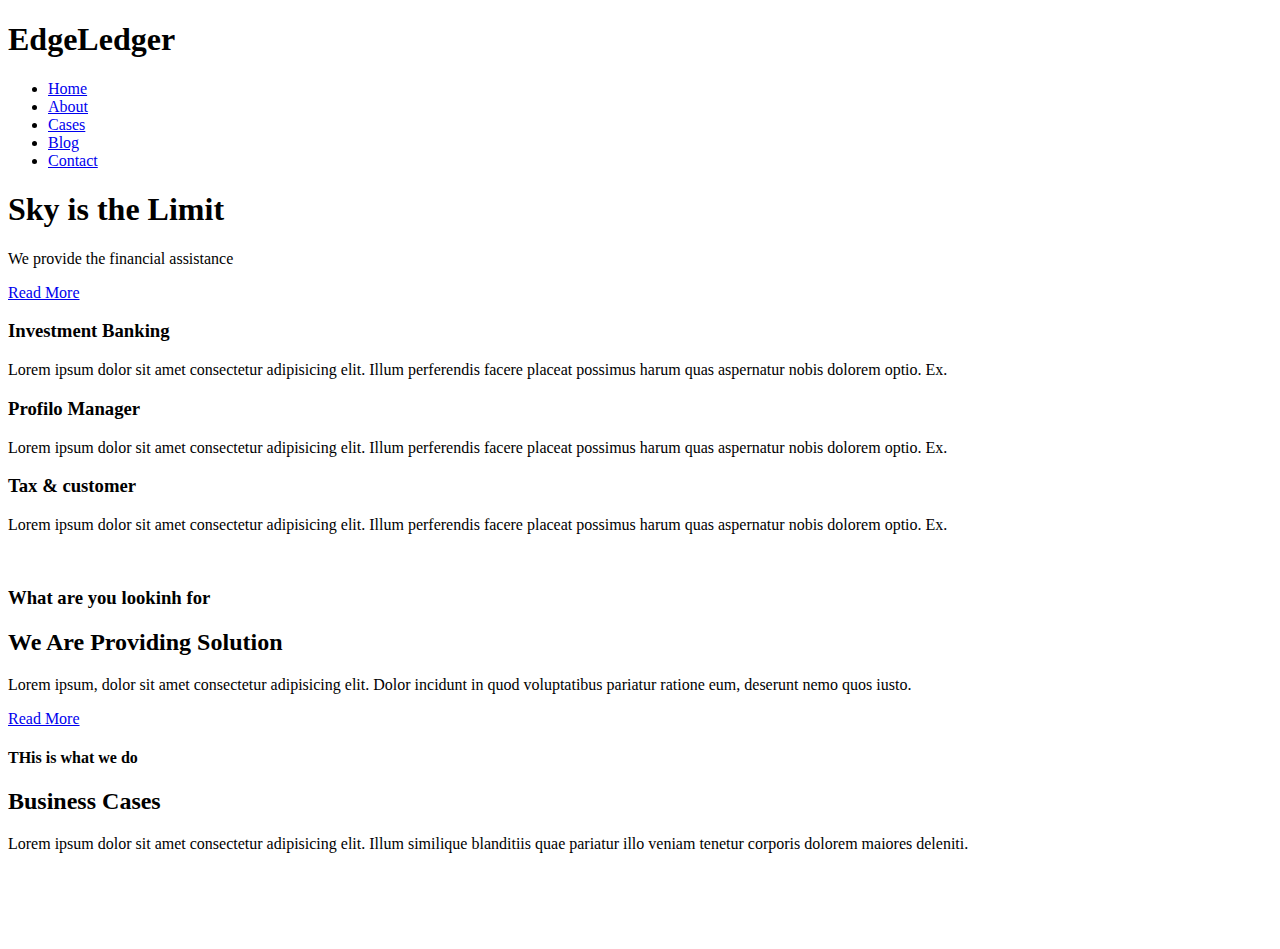
==== index.html @ 509ef7d6 "a" ====
<!DOCTYPE html>
<html lang="en">
<head>
    <meta charset="UTF-8">
    <meta http-equiv="X-UA-Compatible" content="IE=edge">
    <meta name="viewport" content="width=device-width, initial-scale=1.0">
    <link rel="stylesheet" href="https://cdnjs.cloudflare.com/ajax/libs/font-awesome/5.15.3/css/all.min.css" integrity="sha512-iBBXm8fW90+nuLcSKlbmrPcLa0OT92xO1BIsZ+ywDWZCvqsWgccV3gFoRBv0z+8dLJgyAHIhR35VZc2oM/gI1w==" crossorigin="anonymous" referrerpolicy="no-referrer" />
    <link rel="stylesheet" href="/CSS/style.css">
    <link rel="stylesheet" href="/CSS/utilities.css">
    <title>Welcome to  edge</title>
</head>
<body>
    <header class="hero">
        <div id="navbar" class="navbar">
            <h1 class="Logo">
               <span class="text-primary"> <i class="fas fa-book-open"></i>
                Edge</span>Ledger
            </h1>
            <nav>
                <ul>
                    <li><a href="Home">Home</a></li>
                    <li><a href="About">About</a></li>
                    <li><a href="Cases">Cases</a></li>
                    <li><a href="Blog">Blog</a></li>
                    <li><a href="Contact">Contact</a></li>
                </ul>
            </nav>
        </div>
        <div class="content">
            <h1>Sky is the Limit</h1>
            <p>We provide the financial assistance</p>
           <a href="#about" class="btn"><i class="fas fa-chevron-right"></i> Read More</a>
        </div>

    </header>
    
<main>
    <!-- Items -->
    <section id="about" class="icons bg-light">
        <div class="flex-items">
            <div>
                <i class="fas fa-university fa-2x"></i>
                <div>
                    <h3>Investment Banking</h3>
                    <p>Lorem ipsum dolor sit amet consectetur adipisicing elit. Illum perferendis facere placeat possimus harum quas aspernatur nobis dolorem optio. Ex.</p>
                </div>
            </div>
            <div>
                <i class="fas fa-book-reader fa-2x"></i>
                <div>
                    <h3>Profilo Manager</h3>
                    <p>Lorem ipsum dolor sit amet consectetur adipisicing elit. Illum perferendis facere placeat possimus harum quas aspernatur nobis dolorem optio. Ex.</p>
                </div>
            </div><div>
                <i class="fas fa-pencil-alt fa-2x"></i>
                <div>
                    <h3>Tax & customer</h3>
                    <p>Lorem ipsum dolor sit amet consectetur adipisicing elit. Illum perferendis facere placeat possimus harum quas aspernatur nobis dolorem optio. Ex.</p>
                </div>
            </div>
        </div>
    </section>
    <!-- About-solution -->
    <section class="solutions flex-columns">
        <div class="row">
            <div class="column">
                <div class="column-1">
                    <img src="/Images/IMG_1739 - Copy.JPG" alt="">
                </div>
            </div>
            <div class="column">
                <div class="column-2 bg-primary">
                    <h3>What are you lookinh for</h3>
                    <h2> We Are Providing Solution</h2>
                    <p>Lorem ipsum, dolor sit amet consectetur adipisicing elit. Dolor incidunt in quod voluptatibus pariatur ratione eum, deserunt nemo quos iusto.</p>
                    <a href="#" class="btn btn-outline">
                        <i class="fas fa-chevron"></i> Read More
                    </a>
                </div>
            </div>
        </div>
    </section>
    <!-- cases -->
    <section id="cases" class="cases flex-grid scetion-padding">
        <header class="section-header">
            <h4>THis is what we do</h4>
            <h2>Business Cases</h2>
            <p>Lorem ipsum dolor sit amet consectetur adipisicing elit. Illum similique blanditiis quae pariatur illo veniam tenetur corporis dolorem maiores deleniti.</p>

        </header>
        <div class="row">
            <div class="column">
                <img src="/Images/IMG_1739 - Copy.JPG" alt="">
                <img src="/Images/IMG_1739 - Copy.JPG" alt="">
            </div>
            <div class="column">
                <img src="/Images/IMG_1739 - Copy.JPG" alt="">
                <img src="/Images/IMG_1739 - Copy.JPG" alt="">
            </div>
            <div class="column">
                <img src="/Images/IMG_1739 - Copy.JPG" alt="">
                <img src="/Images/IMG_1739 - Copy.JPG" alt="">
            </div>
            <div class="column">
                <img src="/Images/IMG_1739 - Copy.JPG" alt="">
                <img src="/Images/IMG_1739 - Copy.JPG" alt="">
            </div>
        </div>
    </section>
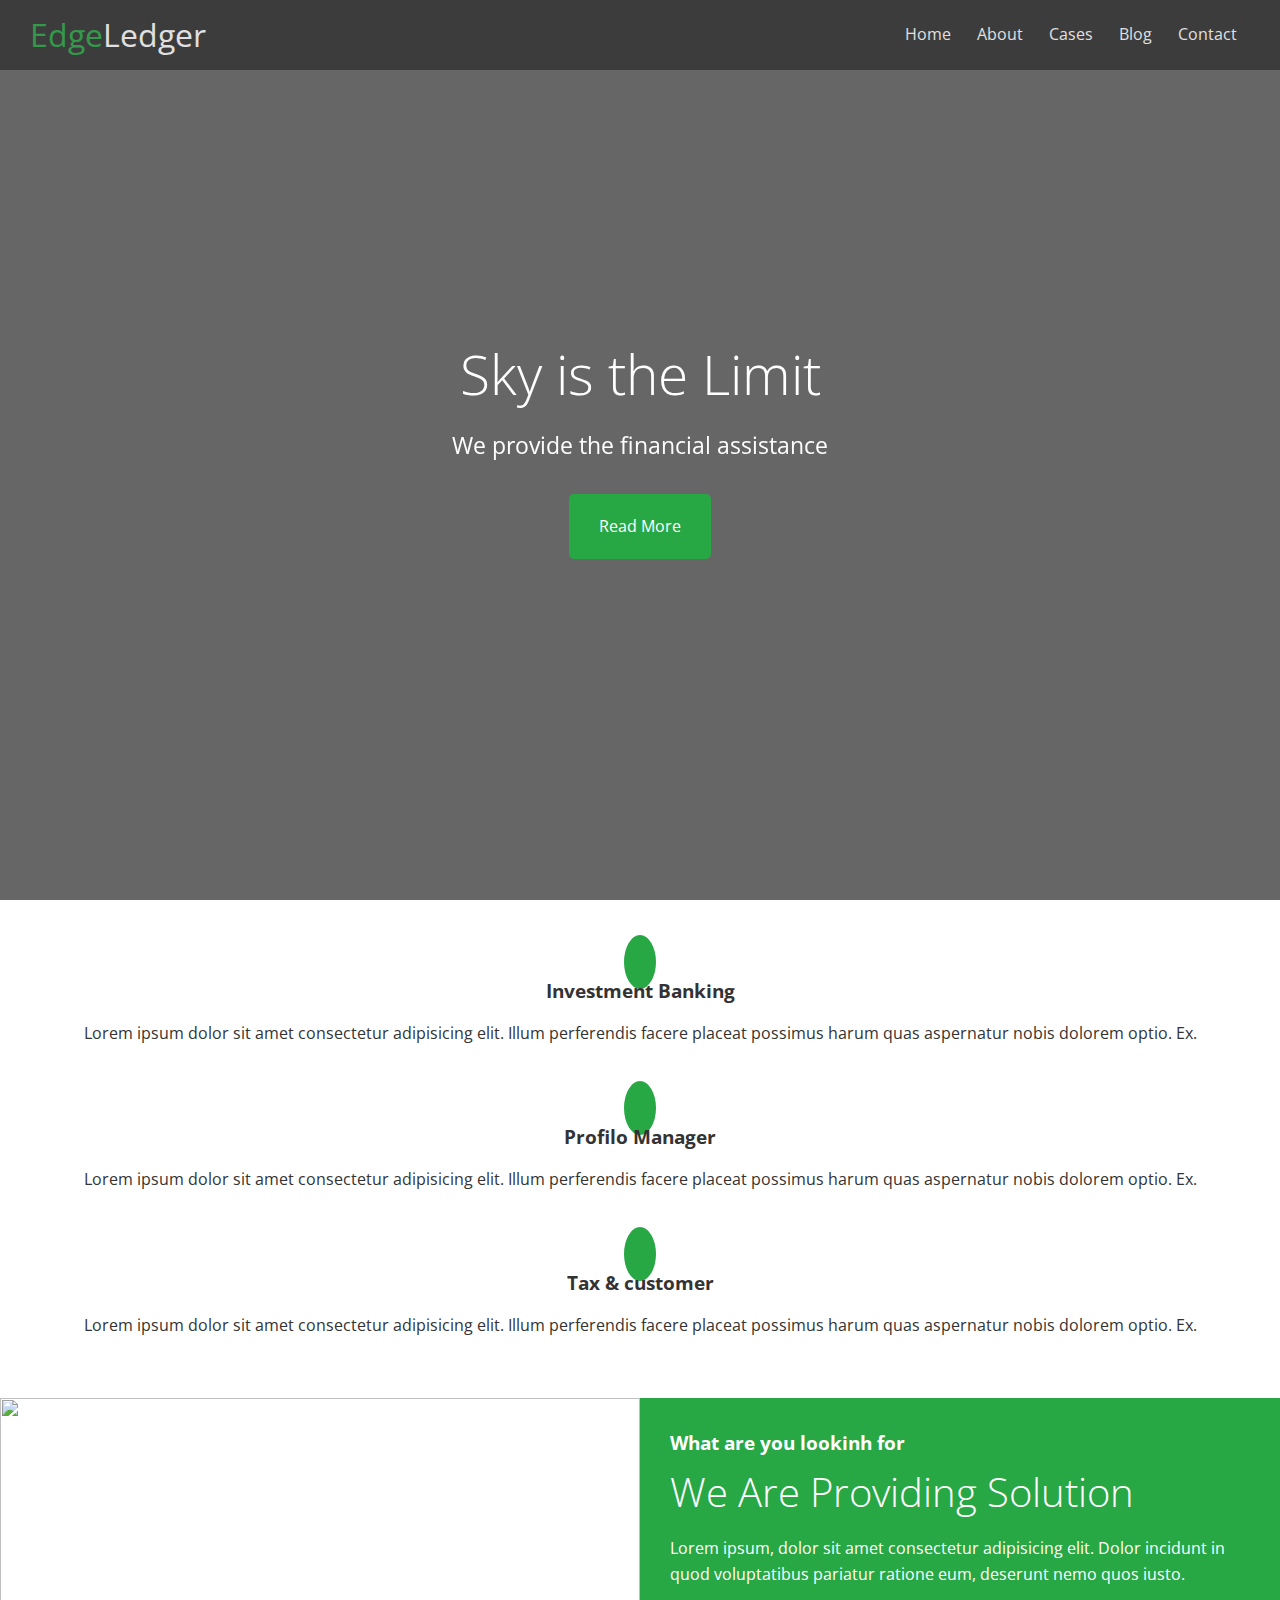
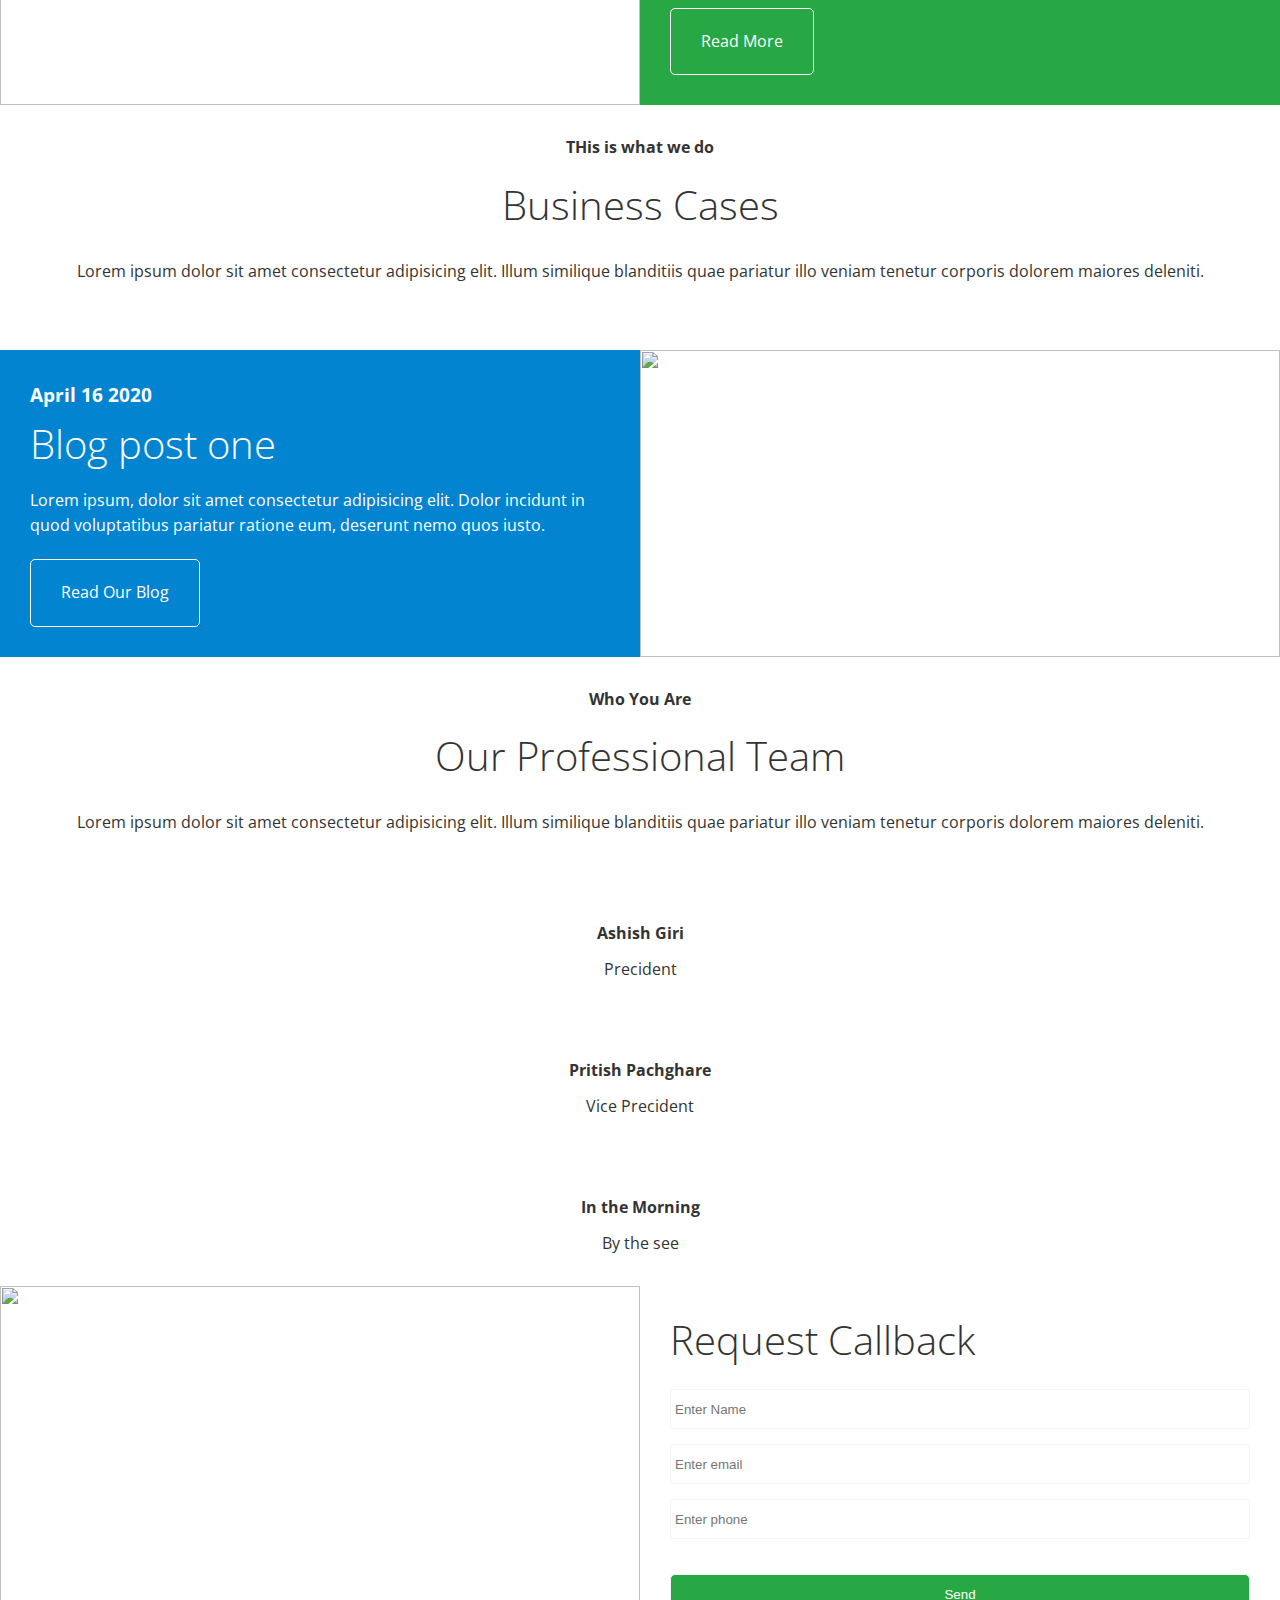
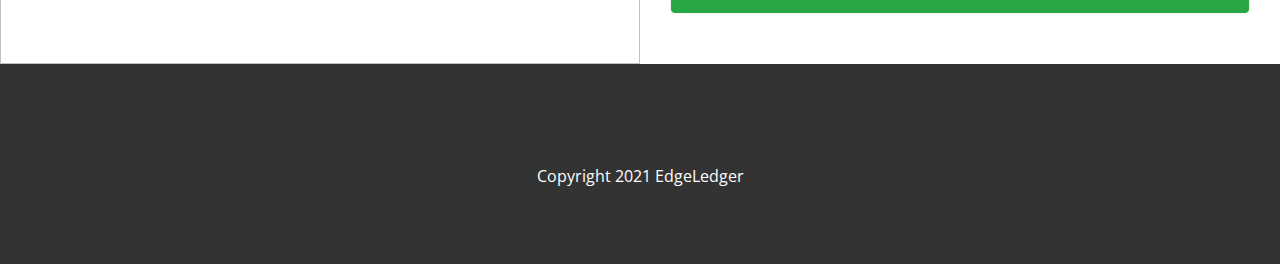
==== commit c693f85b: "a" ====
--- a/index.html
+++ b/index.html
@@ -107,3 +107,92 @@
             </div>
         </div>
     </section>
+    <!-- Blogs -->
+    <section id="blog" class="blog flex-columns flex-reverse">
+        <div class="row">
+            <div class="column">
+                <div class="column-1">
+                    <img src="/Images/IMG_1739 - Copy.JPG" alt="">
+                </div>
+            </div>
+            <div class="column">
+                <div class="column-2 bg-secondary">
+                    <h3>April 16 2020</h3>
+                    <h2> Blog post one</h2>
+                    <p>Lorem ipsum, dolor sit amet consectetur adipisicing elit. Dolor incidunt in quod voluptatibus pariatur ratione eum, deserunt nemo quos iusto.</p>
+                    <a href="#" class="btn btn-outline">
+                        <i class="fas fa-chevron"></i> Read Our Blog
+                    </a>
+                </div>
+            </div>
+        </div>
+    </section>
+    <section id="team" class="team scetion-padding">
+        <header class="section-header">
+            <h4>Who You Are</h4>
+            <h2>Our Professional Team</h2>
+            <p>Lorem ipsum dolor sit amet consectetur adipisicing elit. Illum similique blanditiis quae pariatur illo veniam tenetur corporis dolorem maiores deleniti.</p>
+
+        </header>
+      <div class="flex-items">
+          <div>
+              <img src="/Images/IMG_1739 - Copy.JPG" alt="">
+              <h4>Ashish Giri</h4>
+              <p>Precident</p>
+          </div>
+          <div>
+            <img src="/Images/IMG_1739 - Copy.JPG" alt="">
+            <h4>Pritish Pachghare</h4>
+            <p>Vice Precident</p>
+        </div>
+        <div>
+            <img src="/Images/IMG_1739 - Copy.JPG" alt="">
+            <h4>In the Morning</h4>
+            <p>By the see</p>
+        </div>
+      </div>
+    </section>
+    <!-- contact -->
+<section id="contact" class="contact flex-columns">
+        <div class="row">
+            <div class="column">
+                <div class="column-1">
+                    <img src="/Images/IMG_1739 - Copy.JPG" alt="">
+                </div>
+            </div>
+            <div class="column">
+                <div class="column-2 bg-light">
+                    <h2>Request Callback</h2>
+                   <form action="" class="callback-form">
+                       <div class="form-control">
+                           <label for="name"></label>
+                           <input type="text" name="name" id="name" placeholder="Enter Name">
+                       </div>
+                       <div class="form-control">
+                        <label for="email"></label>
+                        <input type="email" name="email" id="email" placeholder="Enter email">
+                    </div>
+                    <div class="form-control">
+                        <label for="Phone"></label>
+                        <input type="text" name="Phone" id="phone" placeholder="Enter phone">
+                    </div>
+                    <input type="submit" value="Send" id="Sumbit" class="btn">
+                   </form>
+                </div>
+            </div>
+        </div>
+    </section>
+</main>
+
+ <footer class="footer bg-dark">
+     <div class="social">
+         <a href="#"><i class="fab fa-facebook fa-2x"></i></a>
+         <a href="#"><i class="fab fa-twitter fa-2x"></i></a>
+         <a href="#"><i class="fab fa-youtube fa-2x"></i></a>
+         <a href="#"><i class="fab fa-linkedin fa-2x"></i></a>
+     </div>
+     <p>Copyright 2021 EdgeLedger</p>
+ </footer>
+
+</body>
+</html>--- a/CSS/style.css
+++ b/CSS/style.css
@@ -0,0 +1,188 @@
+@import url('https://fonts.googleapis.com/css2?family=Open+Sans:ital,wght@1,300;1,400&display=swap');
+
+
+*{
+    box-sizing: border-box;
+    padding: 0;
+    margin: 0;
+}
+body{
+    font-family: 'Open sans', sans-serif;
+    background:#fff;
+    color: #333;
+    line-height: 1.6;
+
+}
+ul {
+    list-style: none;
+    
+}
+a{
+    color: #333;
+    text-decoration: none;
+}
+h1,h2{
+    font-weight: 300;
+    line-height: 1.2;
+}
+p{
+    margin: 10px 0;
+
+}
+img{
+    width: 100%;
+}
+.navbar{
+    display: flex;
+    align-items:center;
+    justify-content: space-between;
+    background-color: #333;
+    color: #fff;
+    opacity: 0.8;
+    width: 100%;
+    height: 70px;
+    position: fixed;
+    top: 0px;
+padding: 0 30px;
+}
+.navbar a{
+    color: #fff;
+    padding: 10px 20px;
+    margin: 0 5px;
+}
+.navbar ul{
+    display: flex;
+}
+.navbar a:hover{
+    border-bottom: #28a745 2px solid;
+}
+.navbar .Logo {
+    font-weight: 400;
+}
+
+/* Header */
+.hero{
+    background:url("../Images/IMG_1739\ -\ Copy.JPG") no-repeat center center/cover;
+    height: 100vh;
+    position: relative;
+    color: #fff;
+}
+.hero .content{
+    display: flex;
+    flex-direction: column;
+    align-items: center;
+    height: 100%;
+    text-align: center;
+    justify-content: center;
+}
+.hero .content h1{
+    font-size: 55px;
+}
+.hero .content p{
+    font-size: 23px;
+    max-width: 600px;
+    margin: 20px 0 30px;
+}
+.hero::before{
+    content: '';
+    position: absolute;
+    top: 0;
+    left: 0;
+    width: 100%;
+    height:100%;
+    background: rgba(0,0,0,0.6);
+}
+.hero *{
+    z-index: 10;
+}
+/* Icons */
+.icons {
+    padding: 30px;
+}
+.icons h3{
+    font-weight: bold;
+    margin-bottom: 15px;
+}
+.icons i{
+    background-color: #28a745;
+    border-radius: 50%;
+    padding: 1rem;
+    color: #fff;
+    margin-bottom: 15px;
+
+}
+.cases img:hover{
+    opacity: 0.7;
+}
+.team img{
+    border-radius: 50%;
+}
+/* callback form */
+.callback-form{
+    width: 100%;
+    padding: 20px 0;
+}
+.callback-form label {
+    display: block;
+    margin-bottom: 5px;
+}
+.callback-form .form-control{
+    margin-bottom: 15px;
+}
+.callback-form input{
+    width: 100%;
+    padding: 4px;
+    height: 40px;
+    border: #f5f5f5 1px solid ;
+}
+.callback-form input:focus{
+    color: #28a745;
+}
+.callback-form .btn{
+    padding: 12px 0;
+    margin-top: 20px;
+}
+/* Footer */
+.footer{
+    display: flex;
+    flex-direction: column;
+    text-align: center;
+    align-items: center;
+    justify-content: center;
+    height: 200px;
+}
+.footer a{
+    color: #fff;
+}
+.footer a:hover{
+    color: #28a745;
+    
+}
+
+.footer .social > *{
+    margin-right: 30px;
+}
+/* Mobile */
+@media(max-width:768px){
+    .navbar{
+        flex-direction: column;
+       height: 120px;
+       padding: 20px;
+    }
+}
+.navbar a{
+    padding: 10px 10px;
+    margin: 0 3px;
+}
+.flex-items{
+    flex-direction: column;
+
+}
+.flex-columns .column, .flex-grid .column{
+    flex: 100%;
+    max-width: 100%;
+
+}
+.team img{
+    width: 70%;
+}--- a/CSS/utilities.css
+++ b/CSS/utilities.css
@@ -0,0 +1,124 @@
+/* Text color */
+.text-primary{
+    color: #28a745;
+}
+.text-secondary{
+    color: #0284d0;
+}
+/* btn */
+.btn{
+    
+cursor:pointer;
+display: inline-block;
+padding: 20px 30px;
+background: #28a745;
+color: #fff;
+border: none;
+border-radius: 5px;
+}
+.btn:hover{
+    opacity: 0.9;
+}
+.btn-primary, .bg-primary  {
+    background: #28a745;
+    color: #fff;
+}
+.btn-secondary, .bg-secondary {
+    background: #0284d0;
+    color: #fff;
+}
+.btn-dark, .bg-dark {
+    background: #333;
+    color: #fff;
+}
+.btn-light, .bg-light {
+    background: #fff;
+    color: #333;
+}
+.btn-outline{
+    background: transparent;
+    border: 1px solid #fff;
+}
+.flex-items{
+    display: flex;
+    text-align: center;
+    justify-content: center;
+    height: 100%;
+}
+.flex-items >div{
+    padding: 20px;
+}
+/* Flex column */
+.flex-columns.flex-reverse .row{
+    flex-direction: row-reverse;
+
+}
+.flex-columns .row{
+display: flex;
+flex-direction: row;
+flex-wrap: wrap;
+width: 100%;
+}
+
+.flex-columns .column{
+    display: flex;
+    flex-direction: column;
+    flex-basis: 100%;
+    flex: 1;
+}
+.flex-columns .column .column-1,
+.flex-columns .column .column-2{
+    height: 100%;
+}
+.flex-columns img{
+    height: 100%;
+    width: 100%;
+    object-fit: cover;
+}
+.flex-columns .column-2{ 
+    display: flex;
+    flex-direction: column;
+    align-items: flex-start;
+    justify-content: center;
+    padding: 30px;
+
+}
+.flex-columns h2{
+    font-size: 40px;
+font-weight: 100;
+}
+.flex-columns h3{
+    margin-bottom: 10px;
+}
+.flex-columns p{
+    margin: 20px 0;
+}
+/* section Header */
+.section-header{
+    padding: 30px;
+    display: flex;
+    flex-direction: column;
+    align-items: center;
+    text-align: center;
+    justify-content: center;
+
+}
+.section-header h2{
+    font-size: 40px;
+    margin: 20px 0;
+}
+.section-padding{
+    padding: 20px 20px 40px;
+
+}
+/* Flex grid */
+.flex-grid .row{
+    display: flex;
+    flex-wrap: wrap;
+    padding: 0 4px;
+}
+.flex-grid .column{
+    flex: 25%;
+    max-width: 25%;
+    padding: 0 4px;
+}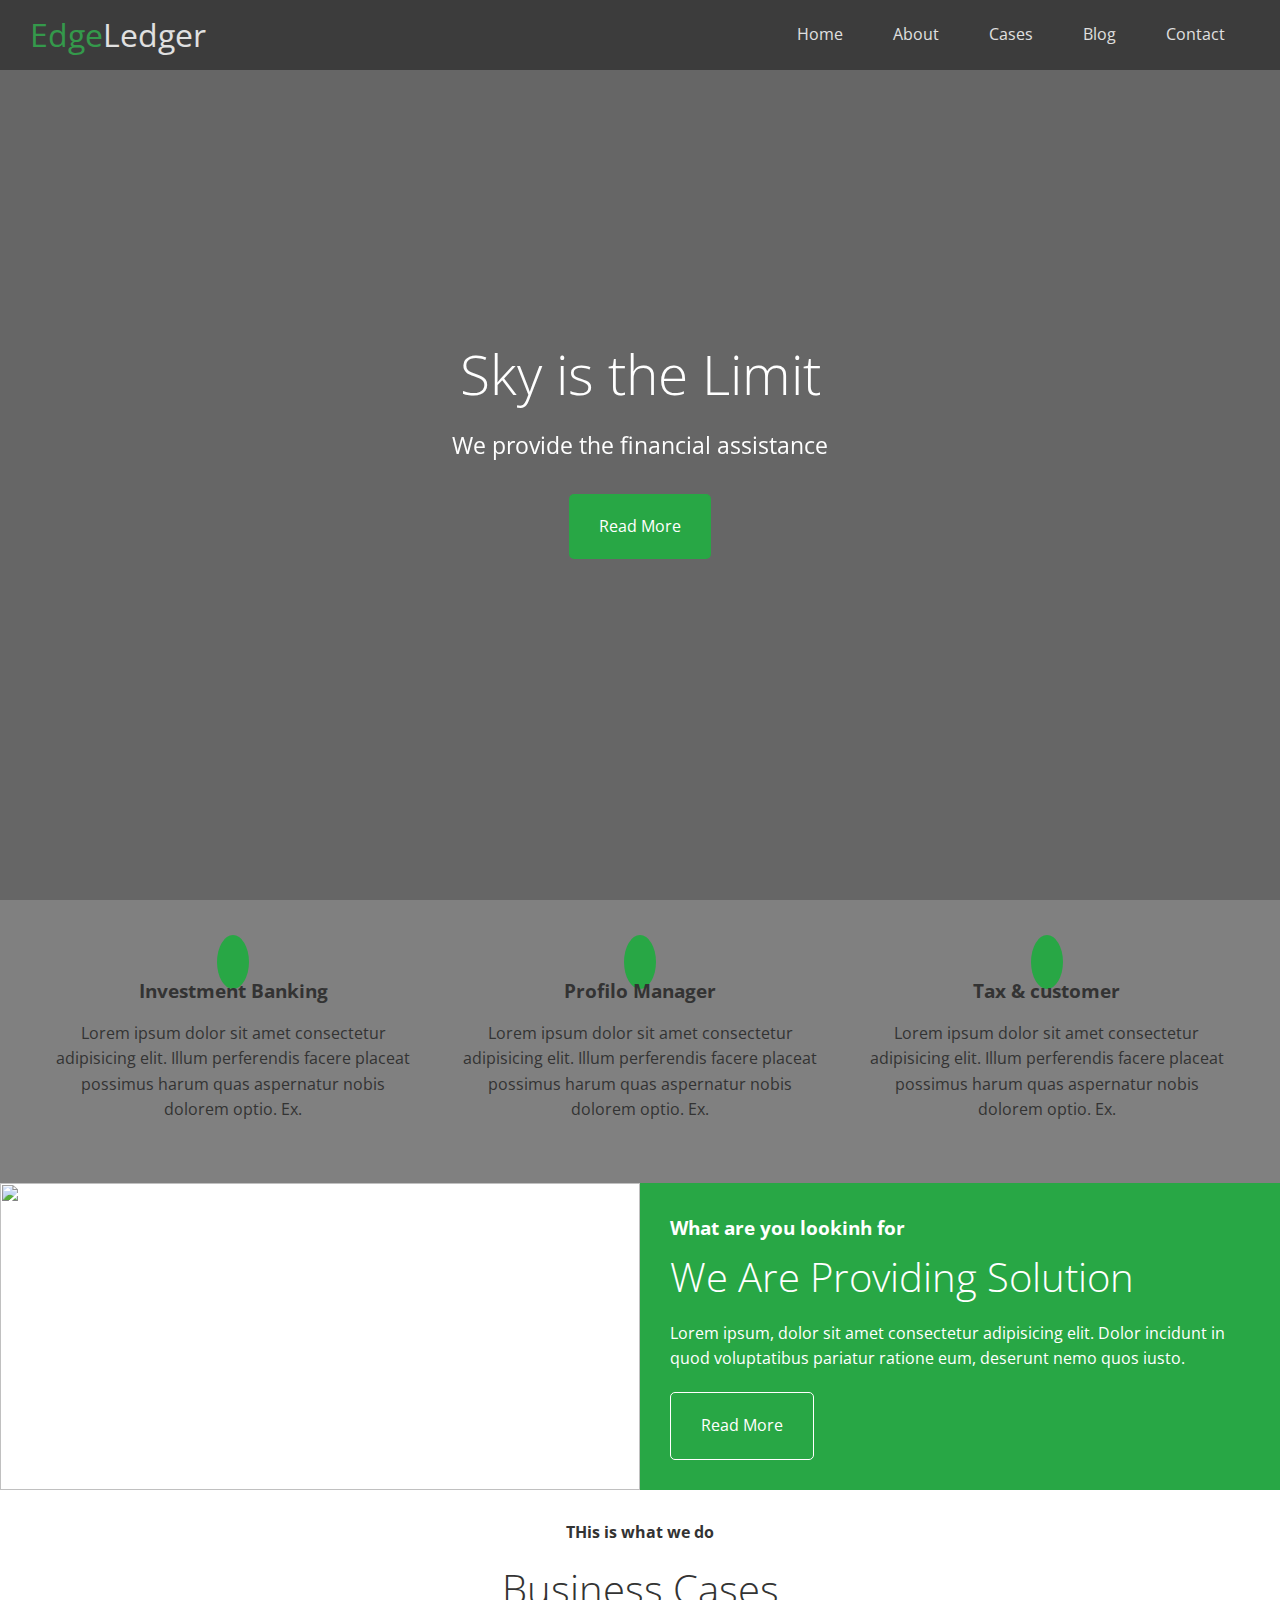
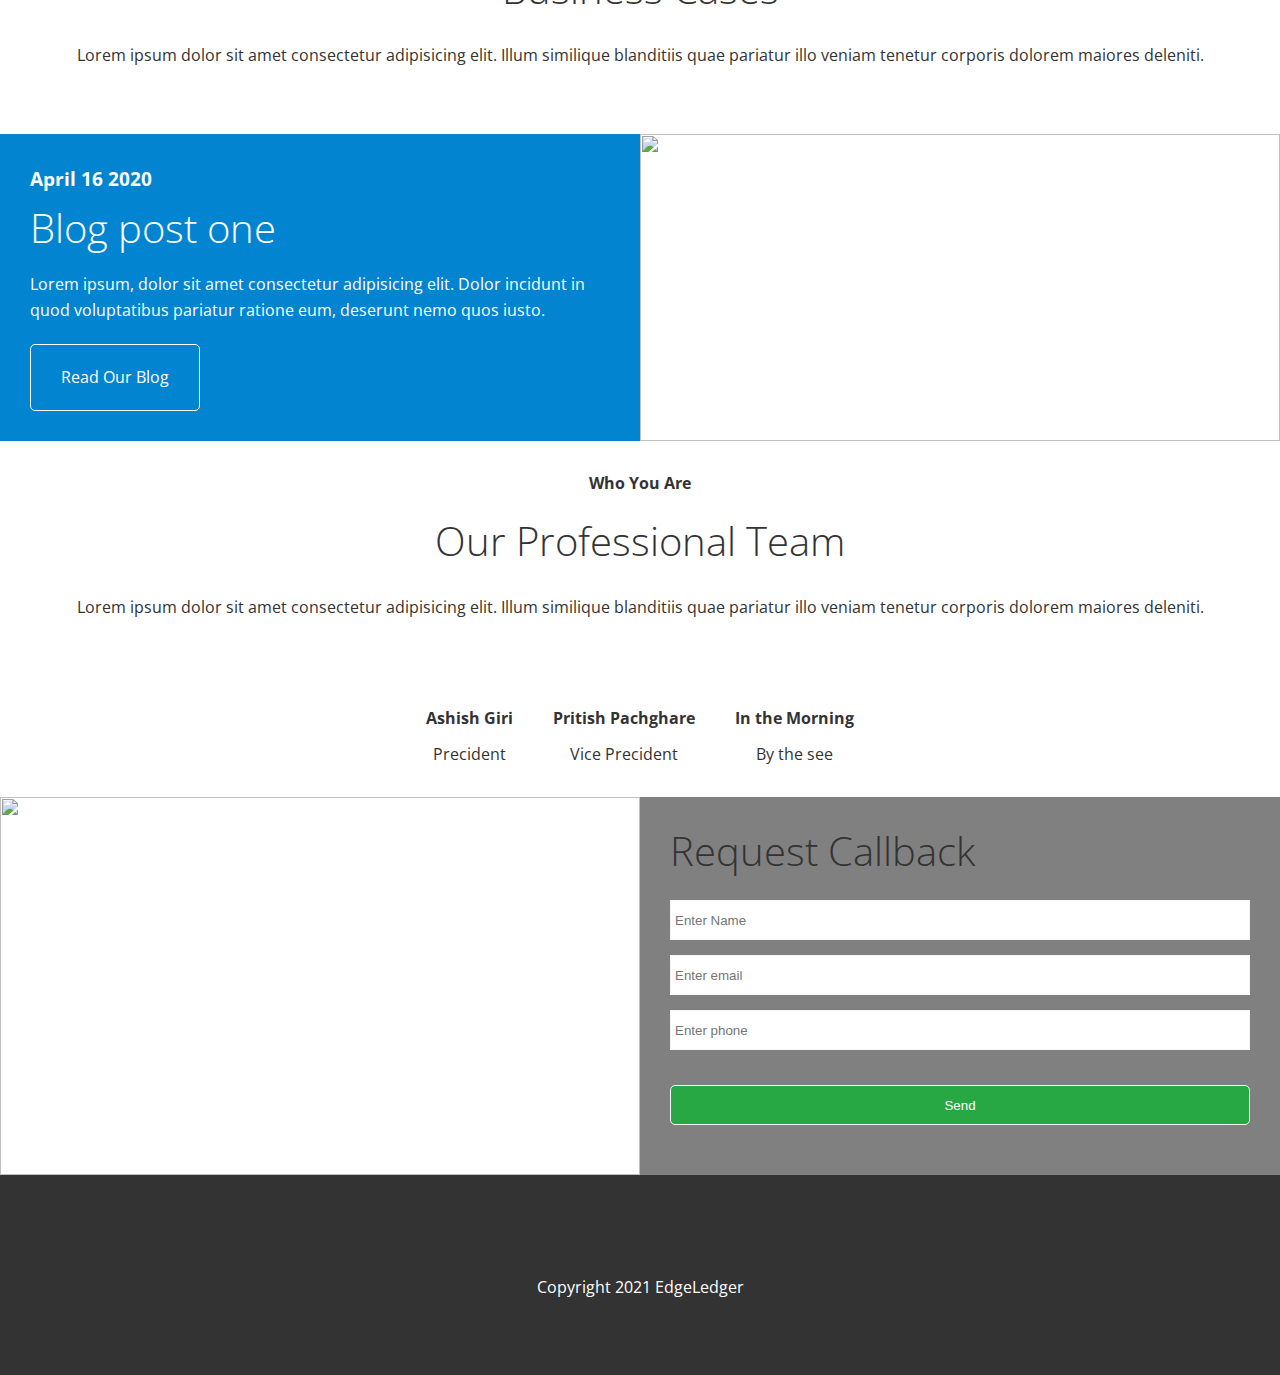
==== commit f6d0dac4: "a" ====
--- a/index.html
+++ b/index.html
@@ -5,13 +5,15 @@
     <meta http-equiv="X-UA-Compatible" content="IE=edge">
     <meta name="viewport" content="width=device-width, initial-scale=1.0">
     <link rel="stylesheet" href="https://cdnjs.cloudflare.com/ajax/libs/font-awesome/5.15.3/css/all.min.css" integrity="sha512-iBBXm8fW90+nuLcSKlbmrPcLa0OT92xO1BIsZ+ywDWZCvqsWgccV3gFoRBv0z+8dLJgyAHIhR35VZc2oM/gI1w==" crossorigin="anonymous" referrerpolicy="no-referrer" />
+    <link rel="stylesheet" href="/CSS/lightbox.min.css">
+    <link rel="shortcut icon" type="image/x-icon" href="/favicon.ico" />
     <link rel="stylesheet" href="/CSS/style.css">
     <link rel="stylesheet" href="/CSS/utilities.css">
     <title>Welcome to  edge</title>
 </head>
 <body>
     <header class="hero">
-        <div id="navbar" class="navbar">
+        <div id="navbar" class="navbar top">
             <h1 class="Logo">
                <span class="text-primary"> <i class="fas fa-book-open"></i>
                 Edge</span>Ledger
@@ -90,20 +92,36 @@
         </header>
         <div class="row">
             <div class="column">
-                <img src="/Images/IMG_1739 - Copy.JPG" alt="">
-                <img src="/Images/IMG_1739 - Copy.JPG" alt="">
-            </div>
-            <div class="column">
-                <img src="/Images/IMG_1739 - Copy.JPG" alt="">
-                <img src="/Images/IMG_1739 - Copy.JPG" alt="">
-            </div>
-            <div class="column">
-                <img src="/Images/IMG_1739 - Copy.JPG" alt="">
-                <img src="/Images/IMG_1739 - Copy.JPG" alt="">
-            </div>
-            <div class="column">
-                <img src="/Images/IMG_1739 - Copy.JPG" alt="">
-                <img src="/Images/IMG_1739 - Copy.JPG" alt="">
+                <a href="/Images/IMG_1739 - Copy.JPG" data-lightbox="cases" data-title="Lorem ipsum dolor sit amet consectetur adipisicing elit. Illum similique blanditiis quae pariatur illo veniam tenetur corporis dolorem maiores delenit">
+                    <img src="/Images/IMG_1739 - Copy.JPG" alt="">
+                </a>
+                <a href="/Images/IMG_1739 - Copy.JPG" data-lightbox="cases" data-title="Lorem ipsum dolor sit amet consectetur adipisicing elit. Illum similique blanditiis quae pariatur illo veniam tenetur corporis dolorem maiores delenit">
+                    <img src="/Images/IMG_1739 - Copy.JPG" alt="">
+                </a>
+            </div>
+            <div class="column">
+                <a href="/Images/IMG_1739 - Copy.JPG" data-lightbox="cases" data-title="Lorem ipsum dolor sit amet consectetur adipisicing elit. Illum similique blanditiis quae pariatur illo veniam tenetur corporis dolorem maiores delenit">
+                    <img src="/Images/IMG_1739 - Copy.JPG" alt="">
+                </a>
+                <a href="/Images/IMG_1739 - Copy.JPG" data-lightbox="cases" data-title="Lorem ipsum dolor sit amet consectetur adipisicing elit. Illum similique blanditiis quae pariatur illo veniam tenetur corporis dolorem maiores delenit">
+                    <img src="/Images/IMG_1739 - Copy.JPG" alt="">
+                </a>
+            </div>
+            <div class="column">
+                <a href="/Images/IMG_1739 - Copy.JPG" data-lightbox="cases" data-title="Lorem ipsum dolor sit amet consectetur adipisicing elit. Illum similique blanditiis quae pariatur illo veniam tenetur corporis dolorem maiores delenit">
+                    <img src="/Images/IMG_1739 - Copy.JPG" alt="">
+                </a>
+                <a href="/Images/IMG_1739 - Copy.JPG" data-lightbox="cases" data-title="Lorem ipsum dolor sit amet consectetur adipisicing elit. Illum similique blanditiis quae pariatur illo veniam tenetur corporis dolorem maiores delenit">
+                    <img src="/Images/IMG_1739 - Copy.JPG" alt="">
+                </a>
+            </div>
+            <div class="column">
+                <a href="/Images/IMG_1739 - Copy.JPG" data-lightbox="cases" data-title="Lorem ipsum dolor sit amet consectetur adipisicing elit. Illum similique blanditiis quae pariatur illo veniam tenetur corporis dolorem maiores delenit">
+                    <img src="/Images/IMG_1739 - Copy.JPG" alt="">
+                </a>
+                <a href="/Images/IMG_1739 - Copy.JPG" data-lightbox="cases" data-title="Lorem ipsum dolor sit amet consectetur adipisicing elit. Illum similique blanditiis quae pariatur illo veniam tenetur corporis dolorem maiores delenit">
+                    <img src="/Images/IMG_1739 - Copy.JPG" alt="">
+                </a>
             </div>
         </div>
     </section>
@@ -120,7 +138,7 @@
                     <h3>April 16 2020</h3>
                     <h2> Blog post one</h2>
                     <p>Lorem ipsum, dolor sit amet consectetur adipisicing elit. Dolor incidunt in quod voluptatibus pariatur ratione eum, deserunt nemo quos iusto.</p>
-                    <a href="#" class="btn btn-outline">
+                    <a href="blog.html" class="btn btn-outline">
                         <i class="fas fa-chevron"></i> Read Our Blog
                     </a>
                 </div>
@@ -193,6 +211,28 @@
      </div>
      <p>Copyright 2021 EdgeLedger</p>
  </footer>
-
+ <script src="https://code.jquery.com/jquery-3.6.0.min.js" integrity="sha256-/xUj+3OJU5yExlq6GSYGSHk7tPXikynS7ogEvDej/m4=" crossorigin="anonymous"></script>
+ <script src="js/lightbox.min.js"></script>
+<script>
+    const navbar = document.getElementById('navbar');
+    let scrolled=false;
+    window.onscroll = function() {
+        if(window.pageYOffset > 100)   
+        {
+            navbar.classList.remove('top');
+if(!scrolled){
+    navbar.style.transform='translateY(-70px)';
+
+}
+setTimeout(function() {    
+navbar.style.transform='translateY(0)';
+scrolled= true;
+}, 200);
+}else{
+            navbar.classList.add('top');
+            scrolled= false;
+        }
+    }
+</script>
 </body>
 </html>--- a/CSS/style.css
+++ b/CSS/style.css
@@ -44,6 +44,10 @@
     position: fixed;
     top: 0px;
 padding: 0 30px;
+transition: 0.5s;
+}
+.navbar.top{
+    
 }
 .navbar a{
     color: #fff;
@@ -67,6 +71,12 @@
     position: relative;
     color: #fff;
 }
+.hero.blog{
+    background: url("../Images/IMG_1739\ -\ Copy.JPG") no-repeat center center/cover;
+    height: 30vh;
+}
+
+
 .hero .content{
     display: flex;
     flex-direction: column;
@@ -141,6 +151,25 @@
 .callback-form .btn{
     padding: 12px 0;
     margin-top: 20px;
+}
+/* Post */
+.post{
+    padding: 50px 30px;
+}
+.post h2{
+ font-size: 40px;
+    margin-bottom: 20px;
+    padding-bottom: 10px;
+    border-bottom: #ccc solid 1px;
+}
+.post.meta{
+    margin-bottom: 30px;
+}
+.post img{
+    width: 300px;
+    border-radius: 50%;
+    display: block;
+    margin: 0 auto 30px;
 }
 /* Footer */
 .footer{
@@ -169,7 +198,7 @@
        height: 120px;
        padding: 20px;
     }
-}
+
 .navbar a{
     padding: 10px 10px;
     margin: 0 3px;
@@ -185,4 +214,5 @@
 }
 .team img{
     width: 70%;
+}
 }--- a/CSS/utilities.css
+++ b/CSS/utilities.css
@@ -32,7 +32,7 @@
     color: #fff;
 }
 .btn-light, .bg-light {
-    background: #fff;
+    background: grey;
     color: #333;
 }
 .btn-outline{
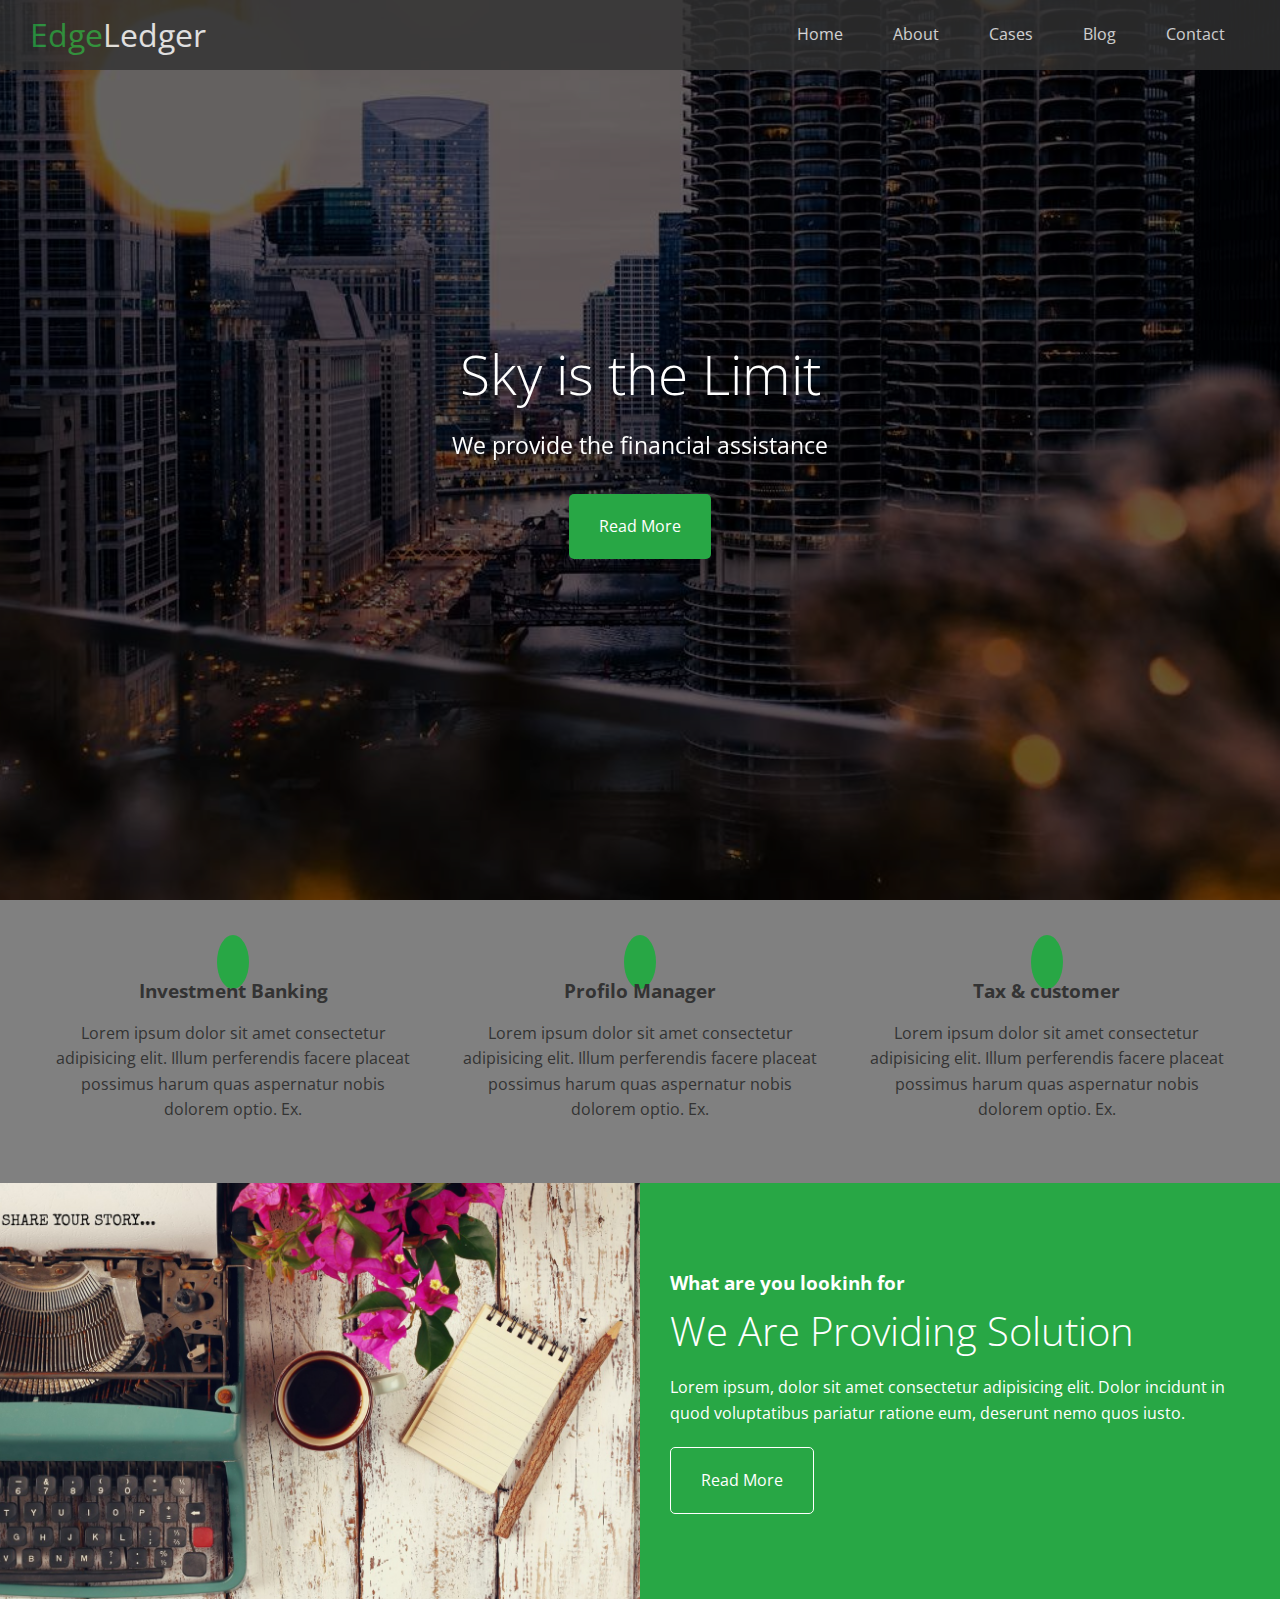
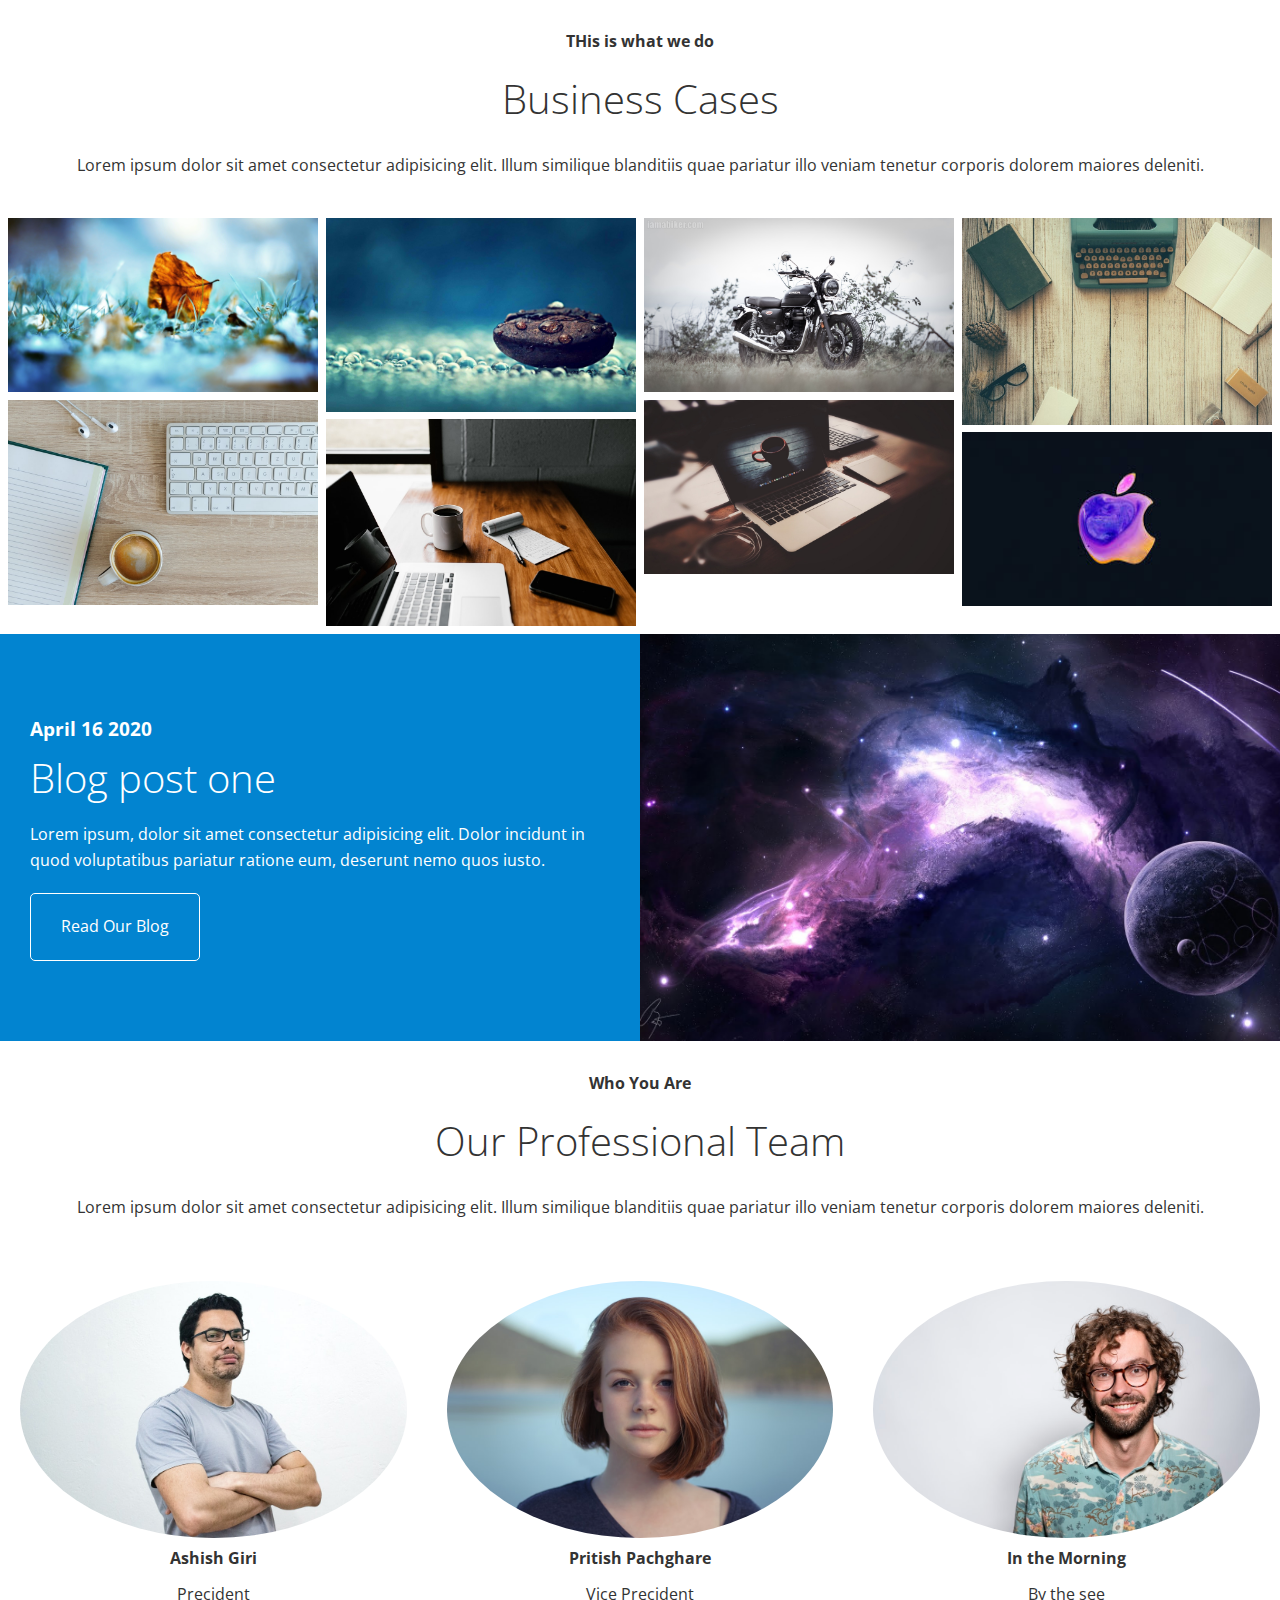
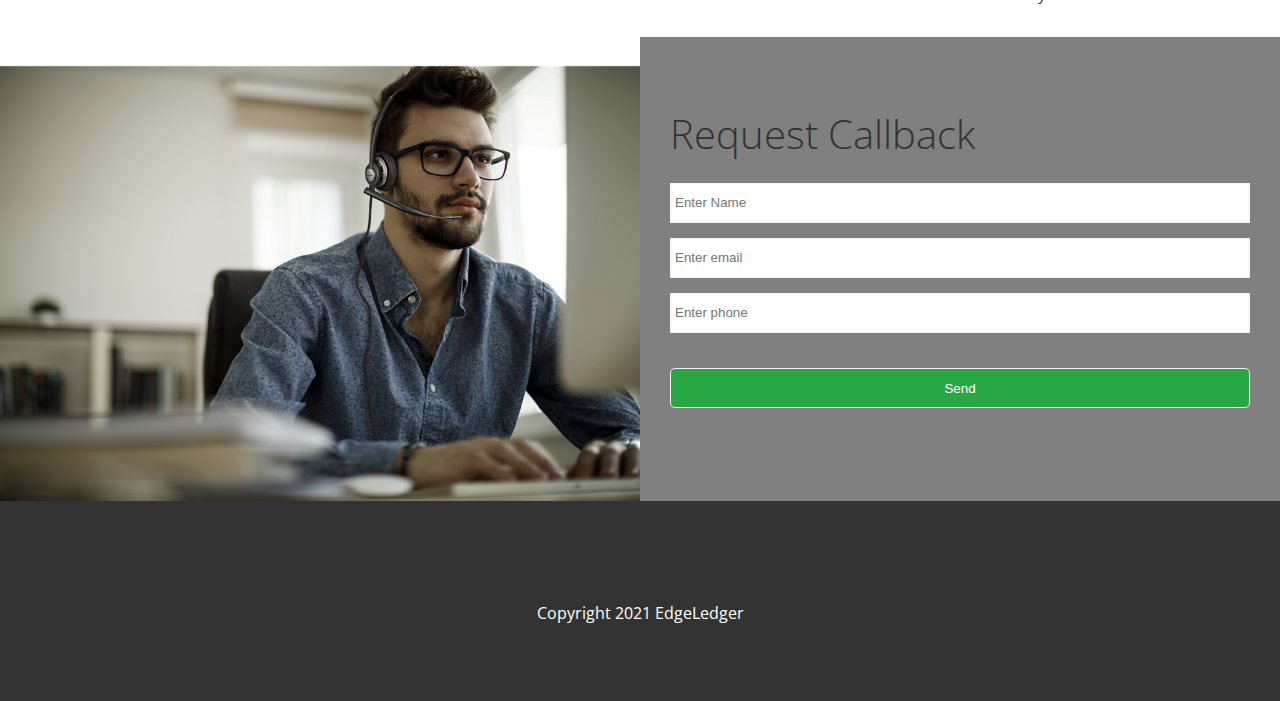
==== commit bc58877b: "final changes" ====
--- a/index.html
+++ b/index.html
@@ -20,11 +20,11 @@
             </h1>
             <nav>
                 <ul>
-                    <li><a href="Home">Home</a></li>
-                    <li><a href="About">About</a></li>
-                    <li><a href="Cases">Cases</a></li>
-                    <li><a href="Blog">Blog</a></li>
-                    <li><a href="Contact">Contact</a></li>
+                    <li><a href="index.html">Home</a></li>
+                    <li><a href="#about">About</a></li>
+                    <li><a href="#cases">Cases</a></li>
+                    <li><a href="#blog">Blog</a></li>
+                    <li><a href="#contact">Contact</a></li>
                 </ul>
             </nav>
         </div>
@@ -67,7 +67,7 @@
         <div class="row">
             <div class="column">
                 <div class="column-1">
-                    <img src="/Images/IMG_1739 - Copy.JPG" alt="">
+                    <img src="/Images/blog/coffee-paper-typewriter-table.jpg" alt="">
                 </div>
             </div>
             <div class="column">
@@ -92,35 +92,35 @@
         </header>
         <div class="row">
             <div class="column">
-                <a href="/Images/IMG_1739 - Copy.JPG" data-lightbox="cases" data-title="Lorem ipsum dolor sit amet consectetur adipisicing elit. Illum similique blanditiis quae pariatur illo veniam tenetur corporis dolorem maiores delenit">
-                    <img src="/Images/IMG_1739 - Copy.JPG" alt="">
-                </a>
-                <a href="/Images/IMG_1739 - Copy.JPG" data-lightbox="cases" data-title="Lorem ipsum dolor sit amet consectetur adipisicing elit. Illum similique blanditiis quae pariatur illo veniam tenetur corporis dolorem maiores delenit">
-                    <img src="/Images/IMG_1739 - Copy.JPG" alt="">
-                </a>
-            </div>
-            <div class="column">
-                <a href="/Images/IMG_1739 - Copy.JPG" data-lightbox="cases" data-title="Lorem ipsum dolor sit amet consectetur adipisicing elit. Illum similique blanditiis quae pariatur illo veniam tenetur corporis dolorem maiores delenit">
-                    <img src="/Images/IMG_1739 - Copy.JPG" alt="">
-                </a>
-                <a href="/Images/IMG_1739 - Copy.JPG" data-lightbox="cases" data-title="Lorem ipsum dolor sit amet consectetur adipisicing elit. Illum similique blanditiis quae pariatur illo veniam tenetur corporis dolorem maiores delenit">
-                    <img src="/Images/IMG_1739 - Copy.JPG" alt="">
-                </a>
-            </div>
-            <div class="column">
-                <a href="/Images/IMG_1739 - Copy.JPG" data-lightbox="cases" data-title="Lorem ipsum dolor sit amet consectetur adipisicing elit. Illum similique blanditiis quae pariatur illo veniam tenetur corporis dolorem maiores delenit">
-                    <img src="/Images/IMG_1739 - Copy.JPG" alt="">
-                </a>
-                <a href="/Images/IMG_1739 - Copy.JPG" data-lightbox="cases" data-title="Lorem ipsum dolor sit amet consectetur adipisicing elit. Illum similique blanditiis quae pariatur illo veniam tenetur corporis dolorem maiores delenit">
-                    <img src="/Images/IMG_1739 - Copy.JPG" alt="">
-                </a>
-            </div>
-            <div class="column">
-                <a href="/Images/IMG_1739 - Copy.JPG" data-lightbox="cases" data-title="Lorem ipsum dolor sit amet consectetur adipisicing elit. Illum similique blanditiis quae pariatur illo veniam tenetur corporis dolorem maiores delenit">
-                    <img src="/Images/IMG_1739 - Copy.JPG" alt="">
-                </a>
-                <a href="/Images/IMG_1739 - Copy.JPG" data-lightbox="cases" data-title="Lorem ipsum dolor sit amet consectetur adipisicing elit. Illum similique blanditiis quae pariatur illo veniam tenetur corporis dolorem maiores delenit">
-                    <img src="/Images/IMG_1739 - Copy.JPG" alt="">
+                <a href="/Images/cases/cases8.jpg" data-lightbox="cases" data-title="Lorem ipsum dolor sit amet consectetur adipisicing elit. Illum similique blanditiis quae pariatur illo veniam tenetur corporis dolorem maiores delenit">
+                    <img src="/Images/cases/cases8.jpg" alt="">
+                </a>
+                <a href="/Images/cases/cases7.jfif" data-lightbox="cases" data-title="Lorem ipsum dolor sit amet consectetur adipisicing elit. Illum similique blanditiis quae pariatur illo veniam tenetur corporis dolorem maiores delenit">
+                    <img src="/Images/cases/cases7.jfif" alt="">
+                </a>
+            </div>
+            <div class="column">
+                <a href="/Images/cases/cases6.jpeg" data-lightbox="cases" data-title="Lorem ipsum dolor sit amet consectetur adipisicing elit. Illum similique blanditiis quae pariatur illo veniam tenetur corporis dolorem maiores delenit">
+                    <img src="/Images/cases/cases6.jpeg" alt="">
+                </a>
+                <a href="/Images/cases/cases5.jfif" data-lightbox="cases" data-title="Lorem ipsum dolor sit amet consectetur adipisicing elit. Illum similique blanditiis quae pariatur illo veniam tenetur corporis dolorem maiores delenit">
+                    <img src="/Images/cases/cases5.jfif" alt="">
+                </a>
+            </div>
+            <div class="column">
+                <a href="/Images/cases/cases4.jpg" data-lightbox="cases" data-title="Lorem ipsum dolor sit amet consectetur adipisicing elit. Illum similique blanditiis quae pariatur illo veniam tenetur corporis dolorem maiores delenit">
+                    <img src="/Images/cases/cases4.jpg" alt="">
+                </a>
+                <a href="/Images/cases/cases1.jpg" data-lightbox="cases" data-title="Lorem ipsum dolor sit amet consectetur adipisicing elit. Illum similique blanditiis quae pariatur illo veniam tenetur corporis dolorem maiores delenit">
+                    <img src="/Images/cases/cases1.jpg" alt="">
+                </a>
+            </div>
+            <div class="column">
+                <a href="/Images/cases/cases3.jfif" data-lightbox="cases" data-title="Lorem ipsum dolor sit amet consectetur adipisicing elit. Illum similique blanditiis quae pariatur illo veniam tenetur corporis dolorem maiores delenit">
+                    <img src="/Images/cases/cases3.jfif" alt="">
+                </a>
+                <a href="/Images/cases/cases2.jfif" data-lightbox="cases" data-title="Lorem ipsum dolor sit amet consectetur adipisicing elit. Illum similique blanditiis quae pariatur illo veniam tenetur corporis dolorem maiores delenit">
+                    <img src="/Images/cases/cases2.jfif" alt="">
                 </a>
             </div>
         </div>
@@ -130,7 +130,7 @@
         <div class="row">
             <div class="column">
                 <div class="column-1">
-                    <img src="/Images/IMG_1739 - Copy.JPG" alt="">
+                    <img src="/Images/blog/blog 3.jpg" alt="">
                 </div>
             </div>
             <div class="column">
@@ -154,17 +154,17 @@
         </header>
       <div class="flex-items">
           <div>
-              <img src="/Images/IMG_1739 - Copy.JPG" alt="">
+              <img src="/Images/team/person 5.jfif" alt="">
               <h4>Ashish Giri</h4>
               <p>Precident</p>
           </div>
           <div>
-            <img src="/Images/IMG_1739 - Copy.JPG" alt="">
+            <img src="/Images/team/person 2.jfif" alt="">
             <h4>Pritish Pachghare</h4>
             <p>Vice Precident</p>
         </div>
         <div>
-            <img src="/Images/IMG_1739 - Copy.JPG" alt="">
+            <img src="/Images/team/person 1.jfif" alt="">
             <h4>In the Morning</h4>
             <p>By the see</p>
         </div>
@@ -175,7 +175,7 @@
         <div class="row">
             <div class="column">
                 <div class="column-1">
-                    <img src="/Images/IMG_1739 - Copy.JPG" alt="">
+                    <img src="/Images/team/contact.webp" alt="">
                 </div>
             </div>
             <div class="column">
--- a/CSS/style.css
+++ b/CSS/style.css
@@ -66,13 +66,13 @@
 
 /* Header */
 .hero{
-    background:url("../Images/IMG_1739\ -\ Copy.JPG") no-repeat center center/cover;
+    background:url("../Images/home/Home.jpg") no-repeat center center/cover;
     height: 100vh;
     position: relative;
     color: #fff;
 }
 .hero.blog{
-    background: url("../Images/IMG_1739\ -\ Copy.JPG") no-repeat center center/cover;
+    background: url("../Images/blog/blog.jpg") no-repeat center center/cover;
     height: 30vh;
 }
 
